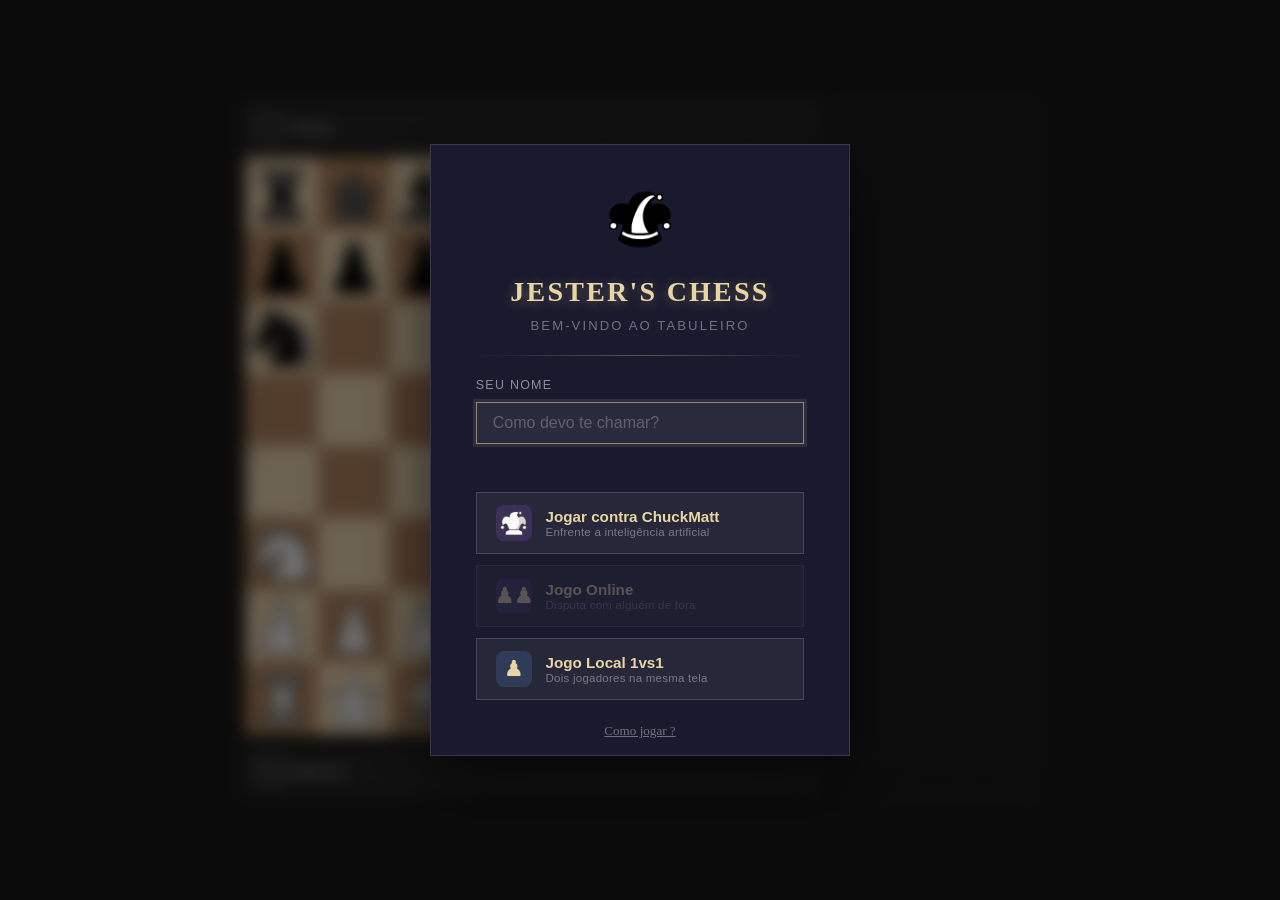
==== index.html @ 0a4d0835 "feat: Add chat bot functionality and adjust scoring parameters" ====
<!doctype html>
<html lang="pt-BR">
    <head>
        <meta charset="UTF-8" />
        <meta name="viewport" content="width=device-width, initial-scale=1.0" />

        <title>Jester's Chess</title>
        <link rel="stylesheet" href="css/style.css" />
        <!-- ✅ NOVO: estilos do modal + chat -->
        <link rel="stylesheet" href="css/welcome-chat.css" />
        <link
            rel="shortcut icon"
            href="img/w/jester_icon.png"
            type="image/x-icon"
        />
    </head>

    <body>
        <div id="app">
            <!-- layout principal: tabuleiro + painel lateral -->
            <div id="chess-layout">
                <!-- coluna central: jogador preto / tabuleiro / jogador branco -->
                <div id="board-column">
                    <!-- strip do jogador preto (topo) -->
                    <div class="player-strip" id="strip-black">
                        <div class="player-avatar" id="avatar-black">♟</div>
                        <span class="player-name" id="name-black">Pretas</span>
                        <div class="captured-pieces" id="captured-black"></div>
                        <span class="material-diff" id="diff-black"></span>
                    </div>

                    <!-- wrapper tabuleiro + canvas (seu código original) -->
                    <div id="board-wrapper">
                        <div id="coords-rank"></div>
                        <div id="board"></div>
                        <canvas
                            id="arrow-canvas"
                            width="576"
                            height="576"
                        ></canvas>
                    </div>
                    <div id="coords-file"></div>

                    <!-- strip do jogador branco (base) -->
                    <div class="player-strip" id="strip-white">
                        <div class="player-avatar" id="avatar-white">♙</div>
                        <span class="player-name" id="name-white">Brancas</span>
                        <div class="captured-pieces" id="captured-white"></div>
                        <span class="material-diff" id="diff-white"></span>
                    </div>
                </div>

                <!-- painel lateral de lances -->
                <div id="move-panel">
                    <div class="move-panel-header">Lances</div>
                    <div id="move-list"></div>
                    <div class="move-nav">
                        <button class="nav-btn" id="nav-start" title="Início">
                            ⟪
                        </button>
                        <button class="nav-btn" id="nav-prev" title="Anterior">
                            ‹
                        </button>
                        <button class="nav-btn" id="nav-next" title="Próximo">
                            ›
                        </button>
                        <button class="nav-btn" id="nav-end" title="Fim">
                            ⟫
                        </button>
                    </div>
                </div>
            </div>
        </div>

        <script src="js/ChuckMatt/chat_bot.js"></script>

        <script src="js/Database/config.js"></script>
        <script src="js/Database/utilitaries_functions.js"></script>
        <script src="js/Database/code_UI_functions.js"></script>

        <script src="js/Code/operation_moves.js"></script>
        <script src="js/Code/set_combat.js"></script>
        <script src="js/Code/check.js"></script>
        <script src="js/Code/pin.js"></script>
        <script src="js/Code/promotion.js"></script>
        <script src="js/Code/castling.js"></script>
        <script src="js/Code/illegal.js"></script>

        <script src="js/Code/move_execute.js"></script>
        <script src="js/Code/move_pieces.js"></script>

        <script src="js/ChuckMatt/plazas_default.js"></script>
        <script src="js/ChuckMatt/data.js"></script>
        <script src="js/ChuckMatt/alphas.js"></script>
        <script src="js/ChuckMatt/methods.js"></script>
        <script src="js/ChuckMatt/brain.js"></script>

        <script src="js/UI/events.js"></script>
        <script src="js/UI/draw.js"></script>
        <script src="js/UI/interface.js"></script>
        <script src="js/UI/interactions.js"></script>
        <script src="js/UI/move_log.js"></script>

        <!-- ✅ NOVO: modal de boas-vindas + chat -->
        <script src="js/UI/welcome_chat.js"></script>

        <script>
            // =========================
            //INICIALIZAÇÃO FINAL
            //=========================
            renderBoard()

            // 1. Exibe o modal de boas-vindas ANTES de qualquer coisa.
            showWelcomeModal().then(({ playerName, opponentName, mode }) => {
                // 2. Inicializa as abas do painel (Lances | Chat)
                initPanelTabs(playerName, 'img/avatar_white.png')

                // 3. Configura times (mantém sua lógica original)
                
                if (mode === 'ai') {
                    const [PLAYER, CHUCK] = set_RandomTeamsAI()
                    PLAYING_WITH_CHUCKMATT = true
                    setPlayerInfo(PLAYER, playerName, 'img/avatar_white.png')
                    setPlayerInfo(
                        CHUCK,
                        'ChuckMatt (AI)',
                        'img/ChuckMattIcon_beta.png',
                    )
                } else {
                    // modo local: usa os dois nomes nos strips */
                    const chatTab = document.querySelector(
                        '.panel-tab[data-tab="chat"]',
                    )
                    if (chatTab) {
                        chatTab.style.opacity = '0.3'
                        chatTab.style.pointerEvents = 'none'
                        chatTab.title = 'Chat indisponível no modo local'
                    }
                    document
                        .querySelector('.panel-tab[data-tab="moves"]')
                        ?.click()
                    setPlayerInfo('white', playerName, 'img/avatar_white.png')
                    setPlayerInfo('black', opponentName, 'img/avatar_black.png')
                }

                // 4. Renderiza o tabuleiro
                renderBoard()
                ctx.fillStyle = 'red'
                ctx.fillRect(100, 100, 100, 100)
                start.play()
                drawArrows()

                set_initial_team()
                set_initial_combat()
                console.clear()

                // 5. Mensagens de boas-vindas no chat */
                if (mode === 'ai') {
                    setTimeout(() => {
                        sendBotMessage(get_randomMessage(INICIATE_CHAT_BOT))
                    }, 600)
                }

                // 6. Jogada da IA (apenas no modo AI) */
                if (mode === 'ai' && PLAY_TURN.chuck == TURN) {
                    setTimeout(() => {
                        SET_ChuckMatt_Move()
                    }, 1000)
                }
            })

            // Bot envia mensagem:
            //sendBotMessage('Xeque! ♞');

            // Sistema envia como jogador:
            //sendPlayerMessage('Jogada registrada.');
        </script>
    </body>
</html>
---- css/style.css ----
/* =========================
     RESET GLOBAL
     Remove margens/padding e impede seleção de texto
     ========================= */
  * { margin: 0; padding: 0; box-sizing: border-box; user-select: none; }

  /* =========================
     FUNDO E CENTRALIZAÇÃO
     Centraliza o app na tela com fundo escuro estilo "arena de tabuleiro"
     ========================= */
  body {
    background: #1a1a1a;
    display: flex;
    justify-content: center;
    align-items: center;
    min-height: 100vh;
    font-family: sans-serif;
  }

  /* =========================
     CONTAINER PRINCIPAL
     Empilha tabuleiro + coordenadas + infos
     ========================= */
  #app {
    display: flex;
    flex-direction: column;
    align-items: center;
    gap: 12px;
    padding: 24px;
  }

  /* =========================
     WRAPPER DO TABULEIRO
     Permite overlay do canvas (setas)
     ========================= */
  #board-wrapper { position: relative; }

  /* =========================
     TABULEIRO 8x8 EM GRID
     Cada casa tem 72x72px
     ========================= */
  #board {
    display: grid;
    grid-template-columns: repeat(8, 72px);
    grid-template-rows: repeat(8, 72px);
    border: 2px solid #5a3e1b;
  }

  /* =========================
     CADA CASA DO TABULEIRO
     ========================= */
  .sq {
    width: 72px;
    height: 72px;
    position: relative;
    cursor: default;
  }

  /* Casas claras e escuras alternadas */
  .sq.light { background: #f0d9b5; }
  .sq.dark  { background: #b58863; }

  .coord-inside {
  position: absolute;
  font-size: 15px;
  font-weight: bold;
  pointer-events: none;
  font-family: Calibri;
}

  .coord-inside.file {
  bottom: 2px;
  right: 4px;
}

.coord-inside.rank {
  top: 2px;
  left: 4px;
}

  /* Destaque vermelho (marcações temporárias) */
  .sq.highlight-yellow {
    position: relative;
  }
  
  .sq.highlight-yellow::before {
    content: '';
    
    position: absolute;
    inset: 0;
    
    background: rgba(255, 227, 89, 0.569);
    
    /* pointer-events: none; */
  }
  
  .sq.highlight-red {
    position: relative;
  }
  .sq.highlight-red::before {
  content: '';

  position: absolute;
  inset: 0;

  background: rgba(255, 89, 89, 0.569);

  /* pointer-events: none; */
}

  /* =========================
     PEÇAS DE XADREZ
     ========================= */
  .sq .piece {
    position: absolute;
    inset: 1px;
  width: calc(100% - 2px);
  height: calc(100% - 2px);

  object-fit: contain;

  cursor: grab;
    z-index: 2;
  }

  .sq .piece:active { cursor: grabbing; }

  /* =========================
     COORDENADAS (colunas a-h)
     ========================= */
  #coords-file {
    display: flex;

  }

  .coord-file {
    width: 72px;
    text-align: center;
    font-size: 12px;
    color: #aaa;
  }

  /* =========================
     COORDENADAS (linhas 1-8)
     Lado esquerdo do tabuleiro
     ========================= */
  #coords-rank {
    position: absolute;
    left: -18px;
    top: 0;
    display: flex;
    flex-direction: column;
  }

  .coord-rank {
    height: 72px;
    display: flex;
    align-items: center;
    font-size: 12px;
    color: #aaa;
  }

  /* =========================
     CANVAS DE SETAS
     Fica por cima do tabuleiro
     ========================= */
  #arrow-canvas {
    position: absolute;
    top: 0;
    left: 0;
    pointer-events: none; /* não bloqueia clicks no tabuleiro */
    z-index: 3;
  }

  /* Texto de ajuda inferior */
  #info {
    font-size: 12px;
    color: #666;
    margin-top: 4px;
  }



  .sq.sq-checkmate {
    position: relative;
  }
  
  .sq.sq-checkmate::after {
    content: '';
    
    position: absolute;
    inset: 0;
    
    background: rgba(255, 89, 89, 0.569);
    
    pointer-events: none;

    z-index: 5;
  }

  .sq.sq-winner {
    position: relative;
  }
  
  .sq.sq-winner::after {
    content: '';
    
    position: absolute;
    inset: 0;
    
    background: rgba(29, 131, 46, 0.569);
    
    pointer-events: none;

    z-index: 5;
  }

  .sq.sq-try {
    position: relative;
  }
  
  .sq.sq-try::after {
    content: '';
    
    position: absolute;
    inset: 0;
    
    background: rgba(46, 46, 46, 0.569);
    
    pointer-events: none;

    z-index: 5;
  }

.king-badge {
  position: absolute;
  top: -14px; left: 50%; transform: translateY(30%);
  white-space: nowrap;
  font-size: 11px; font-weight: 700;
  padding: 2px 7px;
  border-radius: 20px;
  z-index: 20;
  pointer-events: none;
  box-shadow: 0 2px 6px rgba(0,0,0,0.45);

  opacity: 0;
  animation: fadeIn .15s ease-in-out forwards;
}

.badge-checkmate { background: #fff; color: #c8302a; border: 2px solid #fff; font-weight: bold; font-size:small; font-family: system-ui, -apple-system, BlinkMacSystemFont, 'Segoe UI', Roboto, Oxygen, Ubuntu, Cantarell, 'Open Sans', 'Helvetica Neue', sans-serif; }
.badge-winner    { background: #fff; color: #5a9e44; border: 2px solid #fff; font-weight: bold; font-size:small; font-family: system-ui, -apple-system, BlinkMacSystemFont, 'Segoe UI', Roboto, Oxygen, Ubuntu, Cantarell, 'Open Sans', 'Helvetica Neue', sans-serif; }
.badge-try    { background: #fff; color: #585858; border: 2px solid #fff; font-weight: bold; font-size:small; font-family: system-ui, -apple-system, BlinkMacSystemFont, 'Segoe UI', Roboto, Oxygen, Ubuntu, Cantarell, 'Open Sans', 'Helvetica Neue', sans-serif; }

.king-icon-icon-winner {
  position: absolute;
  width: 22px; height: 22px;
  width: calc(100% - 6px);
  height: calc(100%);
  animation:reverse;
  transition: .2s;
  
  object-fit: contain;
  display: flex; align-items: center; justify-content: center;
  z-index: 6;
  pointer-events: none;
  opacity: 0;
  animation: fadeIn .15s ease-in-out forwards;
}

.king-icon-icon-try {
  position: absolute;
  width: 22px; height: 22px;
  width: calc(100% - 6px);
  height: calc(100%);
  animation:reverse;
  transition: .2s;
  
  object-fit: contain;
  display: flex; align-items: center; justify-content: center;
  z-index: 6;
  pointer-events: none;
  opacity: 0;
  animation: fadeIn .15s ease-in-out forwards;
}

.king-icon-icon-checkmate {
  position: absolute;
  width: 22px; height: 22px;
  width: calc(100% - 6px);
  height: calc(100%);
  animation:reverse;
  transition: .2s;
  
  object-fit: contain;
  display: flex; align-items: center; justify-content: center;
  z-index: 6;
  pointer-events: none;
  opacity: 0;
  animation: fadeInCheckMate .15s ease-in-out forwards;
  transform: rotate(270deg);
}

/* Define o roteiro da animação */
@keyframes fadeInCheckMate {
  from {
    opacity: 0;
    
    transform: rotate(270deg);; /* Move o elemento um pouco para baixo inicialmente */
  }
  to {
    opacity: 1;
    transform: rotate(270deg);; /* Volta para a posição original */
  }
}

/* Define o roteiro da animação */
@keyframes fadeIn {
  from {
    opacity: 0;
    
  }
  to {
    opacity: 1;
  }
}

@keyframes jester-spin-and-shake {
  0%, 100% {
    transform: translateY(0px) scale(1.0);
  }

  25% {
    transform: translateY(-3px);
  }

  50% {
    transform: translateY(3px);
  }

  75% {
    transform: translateY(-2px) scale(1.01);
  }
}

.jester-endgame {
  animation: jester-spin-and-shake .15s linear infinite;
  transform-origin: center;
}

/* =========================
   MOVIMENTOS POSSÍVEIS
   ========================= */

.sq.move-circle::after {
  content: '';

  position: absolute;

  width: 20px;
  height: 20px;

  border-radius: 50%;

  background: rgba(80, 80, 80, 0.35);

  top: 50%;
  left: 50%;

  transform: translate(-50%, -50%);

  /* pointer-events: none; */

  z-index: 100;

  cursor: pointer;
}

.sq.move-circle {
  cursor: pointer;
}

.sq.move-ring {
  cursor: pointer;
}

.sq.move-ring::after {
  content: '';

  position: absolute;

  inset: 6px;

  border-radius: 50%;

  border: 6px solid rgba(80, 80, 80, 0.35);

  /* pointer-events: none; */

  z-index: 100;

}

.sq.flash-illegal::after {
  content: '';
  position: absolute;
  inset: 0;
  background: rgba(255, 50, 50, 0.55);
  pointer-events: none;
  /* z-index: 10; */
animation: illegalFlash .8s steps(1) forwards;
}

@keyframes illegalFlash {
  0%  { opacity: 1; }
  20%   { opacity: 0; }
  40%  { opacity: 1; }
  60%  { opacity: 0; }
  80%  { opacity: 1; }
  100% { opacity: 0; }
} 

.shake-soft {
    animation: shakeSoft 0.1s infinite;
}

@keyframes shakeSoft {
    0%, 100% { transform: translateX(0); }
    25% { transform: translateX(-1px); transform: translateY(-1px); }
    75% { transform: translateX(1px); }
}

.spin {
    animation: spinJester 0.3s ease-in-out;
    transform-origin: center;
}

@keyframes spinJester {
    0%   { transform: rotate(0deg); }
    100% { transform: rotate(360deg); }
}

@keyframes victory-bounce {
  0%, 100% {
    transform: translateY(0);
  }
  25% {
    transform: translateY(-6px);
  }
  50% {
    transform: translateY(0);
  }
  75% {
    transform: translateY(-3px);
  }
}

.victory {
  animation: victory-bounce 0.6s ease-in-out infinite;
}

@keyframes king-defeat {
  0% {
    transform: rotate(0deg) scale(1);
  }

  /* 2 rotações rápidas */
  30% {
    transform: rotate(720deg) scale(1);
  }

  60% {
    transform: rotate(720deg) scale(1);
  }

  90% {
    transform: rotate(720deg) scale(1);
  }

  /* pulso de “vida indo embora” */
  95% {
    transform: rotate(740deg) scale(1.2)
  }

  /* estado final derrotado */
  100% {
    transform: rotate(740deg) scale(1)
  }
}

.king-defeat {
  animation: king-defeat 0.9s ease-in-out forwards;
  transform-origin: center;
}

@keyframes king-dead-twitch {
  0%, 90%, 100% {
    transform: rotate(740deg) scale(1);
  }

  92% {
    transform: rotate(744deg) scale(1);
  }

  94% {
    transform: rotate(736deg) scale(1);
  }

  96% {
    transform: rotate(742deg) scale(1);
  }

  98% {
    transform: rotate(740deg) scale(1);
  }
}

.king-dead-twitch {
  animation: king-dead-twitch 4s infinite;
}

/* ── chess layout wrapper ── */
#chess-layout {
  display: flex;
  gap: 12px;
  align-items: flex-start;
}

#board-column {
  display: flex;
  flex-direction: column;
  gap: 6px;
}

/* ── player strips ── */
.player-strip {
  display: flex;
  align-items: center;
  gap: 8px;
  padding: 6px 10px;
  background: #262626;
  /* border-radius: 8px; */
  border: 0.5px solid #333;
  height: 46px;
  width: 576px; /* mesma largura do tabuleiro */
  box-sizing: border-box;
}

.player-avatar {
  width: 30px;
  height: 30px;
  border-radius: 10%;
  background: #3a3a3a;
  border: 1.5px solid #555;
  display: flex;
  align-items: center;
  justify-content: center;
  font-size: 16px;
  flex-shrink: 0;
  overflow: hidden;
}

.player-avatar img {
  width: 100%;
  height: 100%;
  object-fit: cover;
  border-radius: 10%;
}

.player-name {
  font-size: 13px;
  font-family: system-ui, -apple-system, BlinkMacSystemFont, 'Segoe UI', Roboto, Oxygen, Ubuntu, Cantarell, 'Open Sans', 'Helvetica Neue', sans-serif;
  font-weight: 500;
  color: #e0e0e0;
  min-width: 80px;
}

.captured-pieces {
  display: flex;
  flex-wrap: wrap;
  gap: 2px;
  align-items: center;
  flex: 1;
}

.captured-pieces img {
  width: 20px;
  height: 20px;
  object-fit: contain;
  opacity: 0.85;
}

/* fallback se não tiver imagem */
.captured-pieces .cap-char {
  font-size: 16px;
  line-height: 1;
}

.material-diff {
  font-size: 12px;
  color: #aaa;
  font-weight: 500;
  min-width: 20px;
  text-align: right;
}

/* ── move list panel ── */
#move-panel {
  width: 200px;
  background: #1e1e1e;
  border: 0.5px solid #333;
  /* border-radius: 8px; */
  display: flex;
  flex-direction: column;
  overflow: hidden;
  flex-shrink: 0;
  /* altura = tabuleiro + 2 strips + gaps */
  height: calc(576px + 46px + 46px + 12px + 12px);
}

.move-panel-header {
  padding: 10px 12px;
  font-size: 11px;
  font-weight: bold;
  color: #666;
  text-transform: uppercase;
  font-family: system-ui, -apple-system, BlinkMacSystemFont, 'Segoe UI', Roboto, Oxygen, Ubuntu, Cantarell, 'Open Sans', 'Helvetica Neue', sans-serif;
  letter-spacing: .07em;
  border-bottom: 0.5px solid #2e2e2e;
  background: #1a1a1a;
  flex-shrink: 0;
}

#move-list {
  flex: 1;
  overflow-y: auto;
  padding: 4px 0;
}

#move-list::-webkit-scrollbar { width: 4px; }
#move-list::-webkit-scrollbar-track { background: transparent; }
#move-list::-webkit-scrollbar-thumb { background: #3a3a3a; border-radius: 2px; }

.move-row {
  display: grid;
  grid-template-columns: 26px 1fr 1fr;
}

.move-num {
  font-size: 11px;
  color: #555;
  display: flex;
  align-items: center;
  justify-content: center;
  background: #1a1a1a;
  flex-shrink: 0;
}

.move-cell {
  display: flex;
  align-items: center;
  gap: 5px;
  padding: 5px 6px;
  cursor: pointer;
  border-radius: 4px;
  font-size: 12px;
  color: #ccc;
  transition: background .1s;
}

.move-cell:hover { background: #2a2a2a; color: #fff; }

.move-cell.active {
  background: #4a7c3f;
  color: #fff;
}

.move-icon {
  width: 20px;
  height: 20px;
  flex-shrink: 0;
  display: flex;
  align-items: center;
  justify-content: center;
}

.move-icon img {
  width: 18px;
  height: 18px;
  object-fit: contain;
}

.move-text {
  font-family: system-ui, -apple-system, BlinkMacSystemFont, 'Segoe UI', Roboto, Oxygen, Ubuntu, Cantarell, 'Open Sans', 'Helvetica Neue', sans-serif;
  font-size: 12px;
  white-space: nowrap;
}

/* nav buttons */
.move-nav {
  display: flex;
  border-top: 0.5px solid #2e2e2e;
  background: #1a1a1a;
  flex-shrink: 0;
}

.nav-btn {
  flex: 1;
  padding: 8px 4px;
  background: none;
  border: none;
  color: #555;
  cursor: pointer;
  font-size: 14px;
  display: flex;
  align-items: center;
  justify-content: center;
  transition: color .1s, background .1s;
}

.nav-btn:hover { color: #ccc; background: #222; }
.nav-btn:active { color: #fff; }
---- css/welcome-chat.css ----
/* ===================================================
   JESTER'S CHESS — Modal de Boas-vindas + Chat
   Adicionar em: css/style.css  (ou link separado)
   =================================================== */

#welcome-overlay {
  position: fixed;
  inset: 0;
  z-index: 9999;
  display: flex;
  align-items: center;
  justify-content: center;
  background: rgba(0, 0, 0, 0.55);
  backdrop-filter: blur(8px);
  -webkit-backdrop-filter: blur(8px);
  transition: opacity 0.35s ease;
}

#welcome-overlay.hidden {
  opacity: 0;
  pointer-events: none;
}

#welcome-modal {
  background: #1a1a2e;
  border: 1px solid rgba(255, 255, 255, 0.12);
  /* border-radius: 18px; */
  padding: 2.4rem 2.8rem 1rem;
  width: min(420px, 92vw);
  box-shadow: 0 24px 64px rgba(0, 0, 0, 0.6);
  display: flex;
  flex-direction: column;
  align-items: center;
  gap: 1.4rem;
  transform: translateY(0);
  transition: transform 0.35s cubic-bezier(0.34, 1.56, 0.64, 1);
}

#welcome-overlay.hidden #welcome-modal {
  transform: translateY(-24px);
}

#welcome-modal .wm-crown {
  font-size: 2.6rem;
  line-height: 1;
  margin-bottom: -0.4rem;
}

#welcome-modal a {
  font-family: 'Georgia', serif;
  color: rgba(255, 255, 255, 0.38);
  font-size: 0.82rem;
  transition: .18s
}

#welcome-modal a:hover {
  font-family: 'Georgia', serif;
  color: #e8d5a3;
  transform: scale(1.05);
  text-decoration: none;
}

#welcome-modal h1 {
  font-family: 'Georgia', serif;
  font-size: 1.75rem;
  font-weight: 700;
  letter-spacing: 0.08em;
  color: #e8d5a3;
  text-align: center;
  margin: 0;
  text-shadow: 0 2px 12px rgba(232, 213, 163, 0.35);
}

#welcome-modal .wm-subtitle {
  font-size: 0.82rem;
  color: rgba(255, 255, 255, 0.38);
  letter-spacing: 0.16em;
  text-transform: uppercase;
  margin-top: -0.8rem;
}

#welcome-modal .wm-divider {
  width: 100%;
  height: 1px;
  background: linear-gradient(90deg, transparent, rgba(232, 213, 163, 0.3), transparent);
}

#welcome-modal label {
  width: 100%;
  font-size: 0.78rem;
  color: rgba(255, 255, 255, 0.5);
  letter-spacing: 0.1em;
  text-transform: uppercase;
  margin-bottom: -0.8rem;
}

#welcome-modal input[type="text"] {
  width: 100%;
  box-sizing: border-box;
  background: rgba(255, 255, 255, 0.07);
  border: 1px solid rgba(255, 255, 255, 0.18);
  /* border-radius: 10px; */
  padding: 0.7rem 1rem;
  font-size: 1rem;
  color: #fff;
  outline: none;
  transition: border-color 0.2s, box-shadow 0.2s;
}

#welcome-modal input[type="text"]::placeholder {
  color: rgba(255, 255, 255, 0.25);
}

#welcome-modal input[type="text"]:focus {
  border-color: rgba(232, 213, 163, 0.55);
  box-shadow: 0 0 0 3px rgba(232, 213, 163, 0.1);
}

#welcome-modal .wm-buttons {
  width: 100%;
  display: flex;
  flex-direction: column;
  gap: 0.7rem;
}

.wm-btn {
  display: flex;
  align-items: center;
  gap: 0.85rem;
  width: 100%;
  padding: 0.75rem 1.2rem;
  /* border-radius: 12px; */
  border: 1px solid rgba(255, 255, 255, 0.15);
  background: rgba(255, 255, 255, 0.06);
  color: #e8d5a3;
  font-size: 0.95rem;
  font-weight: 600;
  cursor: pointer;
  transition: background 0.18s, border-color 0.18s, transform 0.15s;
  text-align: left;
}

.wm-btn:hover {
  background: rgba(232, 213, 163, 0.12);
  border-color: rgba(232, 213, 163, 0.4);
  transform: translateY(-1px);
}

.wm-btn:active {
  transform: scale(0.98);
}

.wm-btn .btn-icon {
  width: 36px;
  height: 36px;
  border-radius: 8px;
  background: rgba(232, 213, 163, 0.12);
  display: flex;
  align-items: center;
  justify-content: center;
  font-size: 1.3rem;
  flex-shrink: 0;
}

.wm-btn.btn-vs .btn-icon   { background: rgba(100, 180, 255, 0.15); }
.wm-btn.btn-ai .btn-icon   { background: rgba(180, 100, 255, 0.15); }
.wm-btn.btn-online .btn-icon   { background: rgba(180, 100, 255, 0.15)}

.wm-btn.btn-online {
 opacity: 0.3; 
 cursor: default;
 
}

.wm-btn.btn-online:hover {
  opacity: 0.3;
}

.wm-btn .btn-label {
  display: flex;
  flex-direction: column;
  gap: 1px;
}

.wm-btn .btn-label span:last-child {
  font-size: 0.72rem;
  font-weight: 400;
  color: rgba(255, 255, 255, 0.38);
  letter-spacing: 0.02em;
}

.wm-versus-row {
  width: 100%;
  display: flex;
  align-items: center;
  justify-content: space-between;
  gap: 0.6rem;
  background: rgba(255, 255, 255, 0.04);
  border: 1px solid rgba(255, 255, 255, 0.1);
  border-radius: 12px;
  padding: 0.8rem 1rem;
}

.wm-player-badge {
  display: flex;
  flex-direction: column;
  align-items: center;
  gap: 2px;
  flex: 1;
}

.wm-badge-icon {
  font-size: 1.5rem;
  line-height: 1;
}

.wm-badge-name {
  font-size: 0.85rem;
  font-weight: 700;
  color: #e8d5a3;
  max-width: 100px;
  overflow: hidden;
  text-overflow: ellipsis;
  white-space: nowrap;
  text-align: center;
}

.wm-badge-side {
  font-size: 0.68rem;
  color: rgba(255, 255, 255, 0.35);
  letter-spacing: 0.08em;
  text-transform: uppercase;
}

.wm-vs-label {
  font-family: 'Georgia', serif;
  font-size: 1.1rem;
  font-weight: 700;
  color: rgba(255, 255, 255, 0.25);
  flex-shrink: 0;
}

.wm-btn.wm-btn-back {
  color: rgba(255, 255, 255, 0.45);
  border-color: rgba(255, 255, 255, 0.1);
}

.wm-btn.wm-btn-back:hover {
  color: rgba(255, 255, 255, 0.75);
  background: rgba(255, 255, 255, 0.06);
  border-color: rgba(255, 255, 255, 0.2);
}

.wm-btn.wm-btn-back .btn-icon {
  background: rgba(255, 255, 255, 0.07);
  font-size: 1.1rem;
}

.wm-error {
  font-size: 0.78rem;
  color: #ff7e7e;
  min-height: 1em;
  width: 100%;
  margin-top: -0.6rem;
}

/* ===================================================
   PAINEL LATERAL — ABAS (Lances | Chat)
   =================================================== */

/* Substituir / sobrepor o header fixo do move-panel */
#move-panel .move-panel-header {
  display: none; /* substituído pelas abas */
}

.panel-tabs {
  display: flex;
  border-bottom: 1px solid rgba(255, 255, 255, 0.1);
  background: inherit;
  flex-shrink: 0;
}

.panel-tab {
  flex: 1;
  padding: 0.6rem 0;
  text-align: center;
  font-size: 0.82rem;
  font-weight: 600;
  letter-spacing: 0.06em;
  text-transform: uppercase;
  color: rgba(255, 255, 255, 0.38);
  cursor: pointer;
  border-bottom: 2px solid transparent;
  transition: color 0.2s, border-color 0.2s;
  user-select: none;
}

.panel-tab.active {
  color: #e8d5a3;
  border-bottom-color: #e8d5a3;
}

.panel-tab-content {
  display: none;
  flex-direction: column;
  flex: 1;
  min-height: 0;
  overflow: hidden;
}

.panel-tab-content.active {
  display: flex;
}

/* Nenhuma mudança na lógica — só envolto no .panel-tab-content */

#chat-messages {
  flex: 1;
  overflow-y: auto;
  padding: 0.6rem 0.7rem;
  display: flex;
  flex-direction: column;
  gap: 0.65rem;
  scrollbar-width: thin;
  scrollbar-color: rgba(255,255,255,0.15) transparent;
}

#chat-messages::-webkit-scrollbar { width: 4px; }
#chat-messages::-webkit-scrollbar-thumb { background: rgba(255,255,255,0.15); border-radius: 2px; }

/* Bolha de mensagem */
.chat-msg {
  display: flex;
  gap: 0.55rem;
  align-items: flex-start;
}

.chat-msg.msg-self {
  flex-direction: row-reverse;
}

.chat-avatar {
  width: 30px;
  height: 30px;
  border-radius: 50%;
  object-fit: cover;
  flex-shrink: 0;
  border: 1px solid rgba(255,255,255,0.15);
}

.chat-avatar-fallback {
  width: 30px;
  height: 30px;
  border-radius: 50%;
  background: rgba(232, 213, 163, 0.2);
  color: #e8d5a3;
  font-size: 0.85rem;
  font-weight: 700;
  display: flex;
  align-items: center;
  justify-content: center;
  flex-shrink: 0;
  border: 1px solid rgba(232, 213, 163, 0.25);
}

.chat-bubble-wrap {
  display: flex;
  flex-direction: column;
  gap: 2px;
  max-width: 78%;
}

.msg-self .chat-bubble-wrap {
  align-items: flex-end;
}

.chat-meta {
  display: flex;
  gap: 0.4rem;
  align-items: baseline;
}

.chat-name {
  font-size: 0.72rem;
  font-weight: 700;
  color: #e8d5a3;
}

.chat-time {
  font-size: 0.65rem;
  color: rgba(255,255,255,0.28);
}

.chat-bubble {
  background: rgba(255,255,255,0.08);
  border: 1px solid rgba(255,255,255,0.1);
  border-radius: 12px;
  border-top-left-radius: 3px;
  padding: 0.45rem 0.75rem;
  font-size: 0.82rem;
  color: rgba(255,255,255,0.9);
  line-height: 1.45;
  word-break: break-word;
}

.msg-self .chat-bubble {
  background: rgba(232, 213, 163, 0.14);
  border-color: rgba(232, 213, 163, 0.22);
  border-radius: 12px;
  border-top-right-radius: 3px;
}

/* Bot: cor diferente */
.chat-msg.msg-bot .chat-bubble {
  background: rgba(150, 100, 255, 0.1);
  border-color: rgba(150, 100, 255, 0.22);
}

.chat-input-area {
  display: flex;
  gap: 0.4rem;
  padding: 0.5rem 0.6rem;
  border-top: 1px solid rgba(255,255,255,0.08);
  flex-shrink: 0;
}

.chat-input-area input[type="text"] {
  flex: 1;
  background: rgba(255,255,255,0.07);
  border: 1px solid rgba(255,255,255,0.14);
  border-radius: 8px;
  padding: 0.45rem 0.7rem;
  font-size: 0.82rem;
  color: #fff;
  outline: none;
  transition: border-color 0.2s;
}

.chat-input-area input[type="text"]::placeholder {
  color: rgba(255,255,255,0.25);
}

.chat-input-area input[type="text"]:focus {
  border-color: rgba(232, 213, 163, 0.4);
}

.chat-send-btn {
  background: rgba(232, 213, 163, 0.15);
  border: 1px solid rgba(232, 213, 163, 0.3);
  border-radius: 8px;
  color: #e8d5a3;
  padding: 0 0.7rem;
  font-size: 1rem;
  cursor: pointer;
  transition: background 0.18s, transform 0.12s;
  display: flex;
  align-items: center;
  justify-content: center;
}

.chat-send-btn:hover  { background: rgba(232, 213, 163, 0.25); }
.chat-send-btn:active { transform: scale(0.93); }
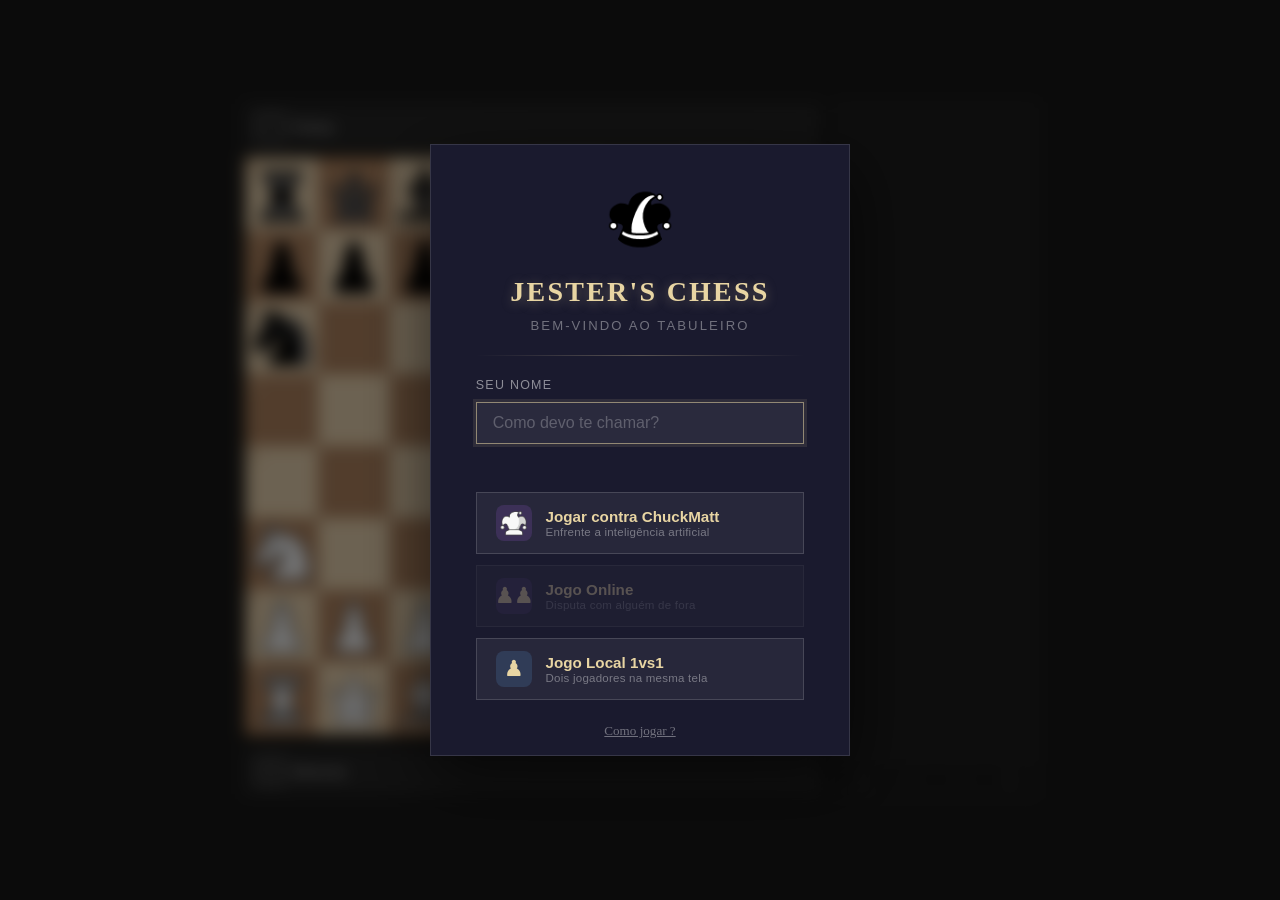
==== commit 7bfaf472: "feat: ChuckMatt Chat interactions; Update Visual Instructions: Visual Movement of the Player of the " ====
--- a/index.html
+++ b/index.html
@@ -101,7 +101,6 @@
         <script src="js/UI/interactions.js"></script>
         <script src="js/UI/move_log.js"></script>
 
-        <!-- ✅ NOVO: modal de boas-vindas + chat -->
         <script src="js/UI/welcome_chat.js"></script>
 
         <script>
@@ -112,15 +111,17 @@
 
             // 1. Exibe o modal de boas-vindas ANTES de qualquer coisa.
             showWelcomeModal().then(({ playerName, opponentName, mode }) => {
-                // 2. Inicializa as abas do painel (Lances | Chat)
-                initPanelTabs(playerName, 'img/avatar_white.png')
-
+                
                 // 3. Configura times (mantém sua lógica original)
                 
                 if (mode === 'ai') {
                     const [PLAYER, CHUCK] = set_RandomTeamsAI()
                     PLAYING_WITH_CHUCKMATT = true
-                    setPlayerInfo(PLAYER, playerName, 'img/avatar_white.png')
+                    setPlayerInfo(PLAYER, playerName, PLAYERS_IMG[PLAYER == 'white'? 'w': 'b'])
+
+                    // 2. Inicializa as abas do painel (Lances | Chat)
+                    initPanelTabs(playerName, PLAYERS_IMG[PLAYER == 'white'? 'w': 'b'])
+
                     setPlayerInfo(
                         CHUCK,
                         'ChuckMatt (AI)',
@@ -139,8 +140,8 @@
                     document
                         .querySelector('.panel-tab[data-tab="moves"]')
                         ?.click()
-                    setPlayerInfo('white', playerName, 'img/avatar_white.png')
-                    setPlayerInfo('black', opponentName, 'img/avatar_black.png')
+                    setPlayerInfo('white', playerName, PLAYERS_IMG.w)
+                    setPlayerInfo('black', opponentName, PLAYERS_IMG.b)
                 }
 
                 // 4. Renderiza o tabuleiro
@@ -167,7 +168,9 @@
                         SET_ChuckMatt_Move()
                     }, 1000)
                 }
+                setTurn(TURN)
             })
+
 
             // Bot envia mensagem:
             //sendBotMessage('Xeque! ♞');
--- a/css/style.css
+++ b/css/style.css
@@ -572,6 +572,10 @@
   font-weight: 500;
   color: #e0e0e0;
   min-width: 80px;
+      transition:
+        color 0.4s ease,
+        text-shadow 0.4s ease,
+        transform 0.3s ease;
 }
 
 .captured-pieces {
@@ -670,8 +674,8 @@
 .move-cell:hover { background: #2a2a2a; color: #fff; }
 
 .move-cell.active {
-  background: #4a7c3f;
-  color: #fff;
+  background: #e8d5a3;
+  color: #000000;
 }
 
 .move-icon {
@@ -718,4 +722,63 @@
 }
 
 .nav-btn:hover { color: #ccc; background: #222; }
-.nav-btn:active { color: #fff; }+.nav-btn:active { color: #fff; }
+
+.player-strip {
+    border: 2px solid transparent;
+    /* border-radius: 12px; */
+}
+
+.player-name-active {
+    font-weight: bold;
+    text-transform: uppercase;
+    color: #e8d5a3;
+    transition: color .1s;
+
+    text-shadow:
+        0 0 5px #e8d5a3cc,
+        0 0 10px #e8d5a3cc;
+
+    animation: turnPulse 0.4s ease-out;
+}
+
+@keyframes turnPulse {
+    0% {
+        transform: scale(0.9);
+        opacity: 0.5;
+    }
+
+    70% {
+        transform: scale(1.05);
+    }
+
+    90% {
+      transform: scale(1.01);
+    }
+
+    100% {
+        transform: scale(1.);
+        opacity: 1;
+    }
+}
+
+/* Classe adicionada quando for a vez do jogador */
+.player-strip.active-turn {
+    animation: turnBorder 0.6s ease-out forwards;
+}
+
+@keyframes turnBorder {
+    0% {
+        border-image: conic-gradient(
+            #e8d5a3 0deg,
+            transparent 0deg
+        ) 1;
+    }
+
+    100% {
+        border-image: conic-gradient(
+            #e8d5a3 360deg,
+            #e8d5a3 360deg
+        ) 1;
+    }
+}
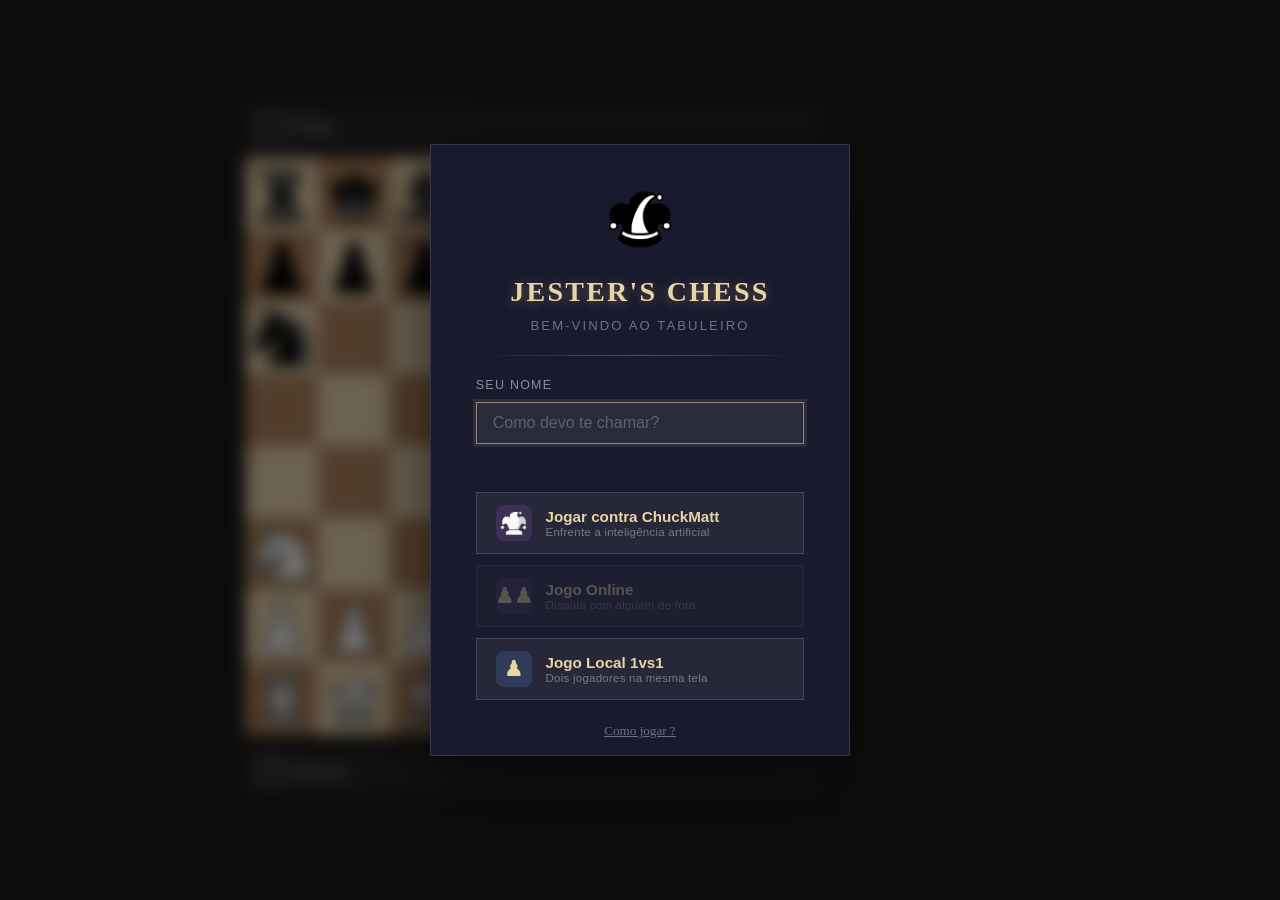
==== commit aa288716: "- Fix Clastling and Jester Attack Ghostos bug - Add new image assets and implement utility functions" ====
--- a/index.html
+++ b/index.html
@@ -6,7 +6,6 @@
 
         <title>Jester's Chess</title>
         <link rel="stylesheet" href="css/style.css" />
-        <!-- ✅ NOVO: estilos do modal + chat -->
         <link rel="stylesheet" href="css/welcome-chat.css" />
         <link
             rel="shortcut icon"
@@ -75,8 +74,8 @@
         <script src="js/ChuckMatt/chat_bot.js"></script>
 
         <script src="js/Database/config.js"></script>
-        <script src="js/Database/utilitaries_functions.js"></script>
-        <script src="js/Database/code_UI_functions.js"></script>
+        <script src="js/Database/global_functions.js"></script>
+        <script src="js/Database/UI_functions.js"></script>
 
         <script src="js/Code/operation_moves.js"></script>
         <script src="js/Code/set_combat.js"></script>
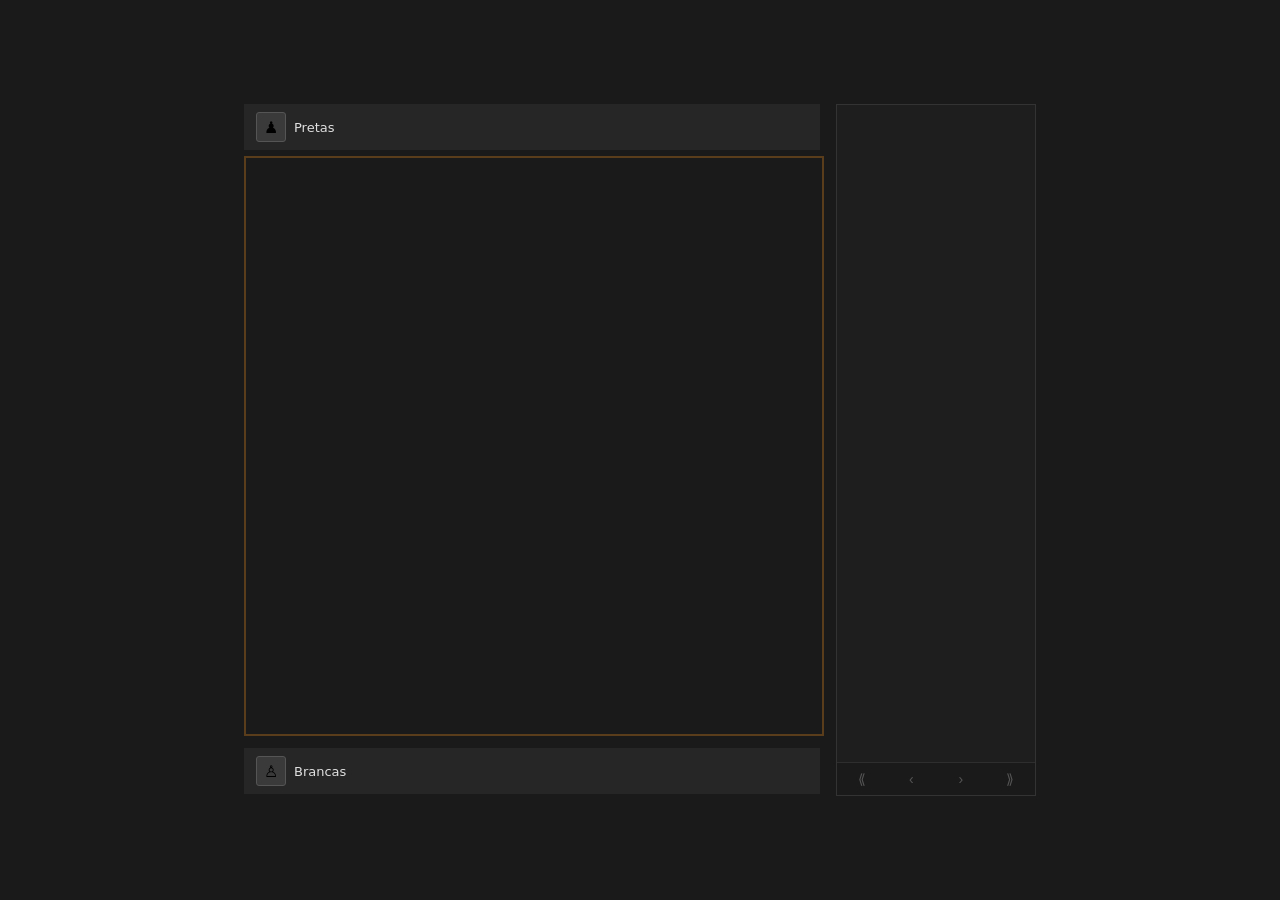
==== commit 8f0d8644: "Start New Configuration/Tratament code. - UI vars" ====
--- a/index.html
+++ b/index.html
@@ -71,9 +71,9 @@
             </div>
         </div>
 
-        <script src="js/ChuckMatt/chat_bot.js"></script>
+        <script src="js/Database/new_config.js"></script>
 
-        <script src="js/Database/config.js"></script>
+        <script src="js/Chuck/Datas/chat_bot.js"></script>
         <script src="js/Database/global_functions.js"></script>
         <script src="js/Database/UI_functions.js"></script>
 
@@ -84,15 +84,20 @@
         <script src="js/Code/promotion.js"></script>
         <script src="js/Code/castling.js"></script>
         <script src="js/Code/illegal.js"></script>
+        <script src="js/Code/memory_moves.js"></script>
+        <script src="js/Code/joke.js"></script>
+        <script src="js/Code/draw.js"></script>
 
         <script src="js/Code/move_execute.js"></script>
         <script src="js/Code/move_pieces.js"></script>
 
-        <script src="js/ChuckMatt/plazas_default.js"></script>
-        <script src="js/ChuckMatt/data.js"></script>
-        <script src="js/ChuckMatt/alphas.js"></script>
-        <script src="js/ChuckMatt/methods.js"></script>
-        <script src="js/ChuckMatt/brain.js"></script>
+        <script src="js/Chuck/Func/plazas_default.js"></script>
+        <script src="js/Chuck/Datas/data.js"></script>
+        <script src="js/Chuck/Datas/alphas.js"></script>
+        <script src="js/Chuck/Func/estatistics.js"></script>
+        <script src="js/Chuck/Func/methods.js"></script>
+        <script src="js/Chuck/Func/scores.js"></script>
+        <script src="js/Chuck/brain.js"></script>
 
         <script src="js/UI/events.js"></script>
         <script src="js/UI/draw.js"></script>
@@ -110,16 +115,22 @@
 
             // 1. Exibe o modal de boas-vindas ANTES de qualquer coisa.
             showWelcomeModal().then(({ playerName, opponentName, mode }) => {
-                
                 // 3. Configura times (mantém sua lógica original)
-                
+
                 if (mode === 'ai') {
                     const [PLAYER, CHUCK] = set_RandomTeamsAI()
                     PLAYING_WITH_CHUCKMATT = true
-                    setPlayerInfo(PLAYER, playerName, PLAYERS_IMG[PLAYER == 'white'? 'w': 'b'])
+                    setPlayerInfo(
+                        PLAYER,
+                        playerName,
+                        UI.imgs.player[PLAYER == 'white' ? 'w' : 'b'],
+                    )
 
                     // 2. Inicializa as abas do painel (Lances | Chat)
-                    initPanelTabs(playerName, PLAYERS_IMG[PLAYER == 'white'? 'w': 'b'])
+                    initPanelTabs(
+                        playerName,
+                        UI.imgs.player[PLAYER == 'white' ? 'w' : 'b'],
+                    )
 
                     setPlayerInfo(
                         CHUCK,
@@ -139,20 +150,20 @@
                     document
                         .querySelector('.panel-tab[data-tab="moves"]')
                         ?.click()
-                    setPlayerInfo('white', playerName, PLAYERS_IMG.w)
-                    setPlayerInfo('black', opponentName, PLAYERS_IMG.b)
+                    setPlayerInfo('white', playerName, UI.imgs.player.w)
+                    setPlayerInfo('black', opponentName, UI.imgs.player.b)
                 }
 
                 // 4. Renderiza o tabuleiro
                 renderBoard()
-                ctx.fillStyle = 'red'
-                ctx.fillRect(100, 100, 100, 100)
-                start.play()
+                UI.dom.ctx.fillStyle = 'red'
+                UI.dom.ctx.fillRect(100, 100, 100, 100)
+                UI.audio.sounds.start.play()
                 drawArrows()
 
                 set_initial_team()
                 set_initial_combat()
-                console.clear()
+                // console.clear()
 
                 // 5. Mensagens de boas-vindas no chat */
                 if (mode === 'ai') {
@@ -168,8 +179,8 @@
                     }, 1000)
                 }
                 setTurn(TURN)
+                Set_MemoryMovesTEAM(TURN)
             })
-
 
             // Bot envia mensagem:
             //sendBotMessage('Xeque! ♞');
